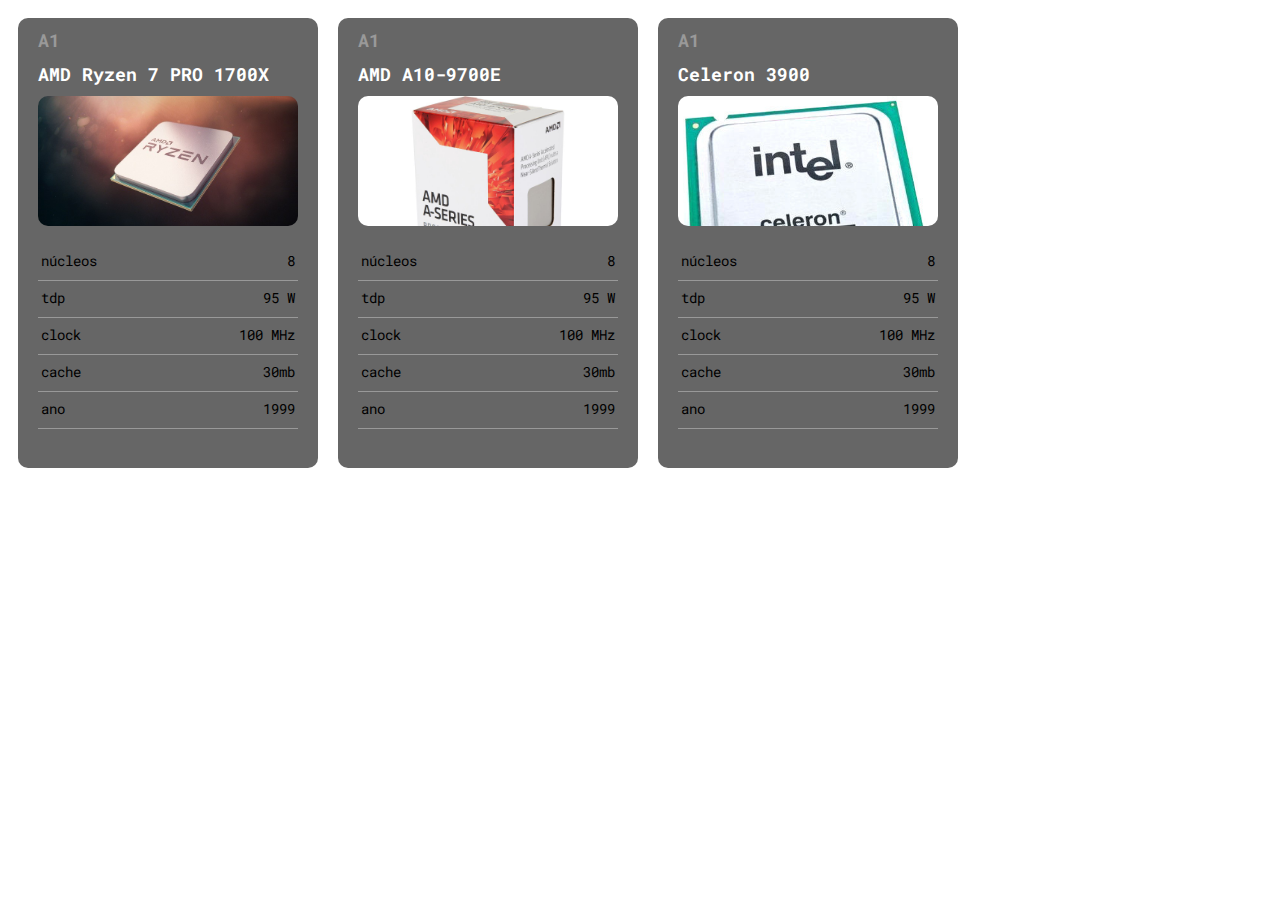
==== index.html @ c6e766c1 "opa" ====
<html>
	<head>
		<link href="https://fonts.googleapis.com/css?family=Roboto+Mono:400,700" rel="stylesheet">
		<link rel="stylesheet" href="css/default.css">
		<script type="text/javascript" src="js/jquery.min.js"></script>
		<script type="text/javascript" src="js/mustache.min.js"></script>
		<script type="text/javascript" src="js/trunfo.js"></script>
	</head>
	<body>
		<div id="cartas">
			
		</div>

	</body>
</html>
---- css/default.css ----
*{
	box-sizing: border-box;
}

#cartas{
	width: 100%;
}
.carta{
	font-family: 'Roboto Mono', monospace;
	background-color: #666;
	width: 300px;
	height: 450px;
	color: #000;
	margin: 10px;
	float: left;
	padding: 10px 20px;
	border-radius: 10px;
}

.carta .grupo{
	font-weight: bold;
	font-size: 18px;
	color: #999;
	width: 100%;
}

.carta .imagem{
	background-color: #fff;
	width: 100%;
	margin-top: 10px;
	margin-bottom: 20px;
	height: 130px;
	border-radius: 10px;
	overflow: hidden;
}

.carta .imagem img{
	width: 100%;
}

.carta .nome{
	font-weight: bold;
	font-size: 18px;
	color: #fff;
	width: 100%;
	margin-top: 10px;
}

.carta .atributo{
	font-size: 14px;
	width: 100%;
	height: 35px;
	margin-bottom:2px;
	border-bottom: 1px solid #999; 
}

.carta .atributo .rotulo{
	float: left;
	padding-left: 3px;
	margin-top: 5px;
}

.carta .atributo .valor{
	float: right;
	padding-right: 3px;
	margin-top: 5px;
}
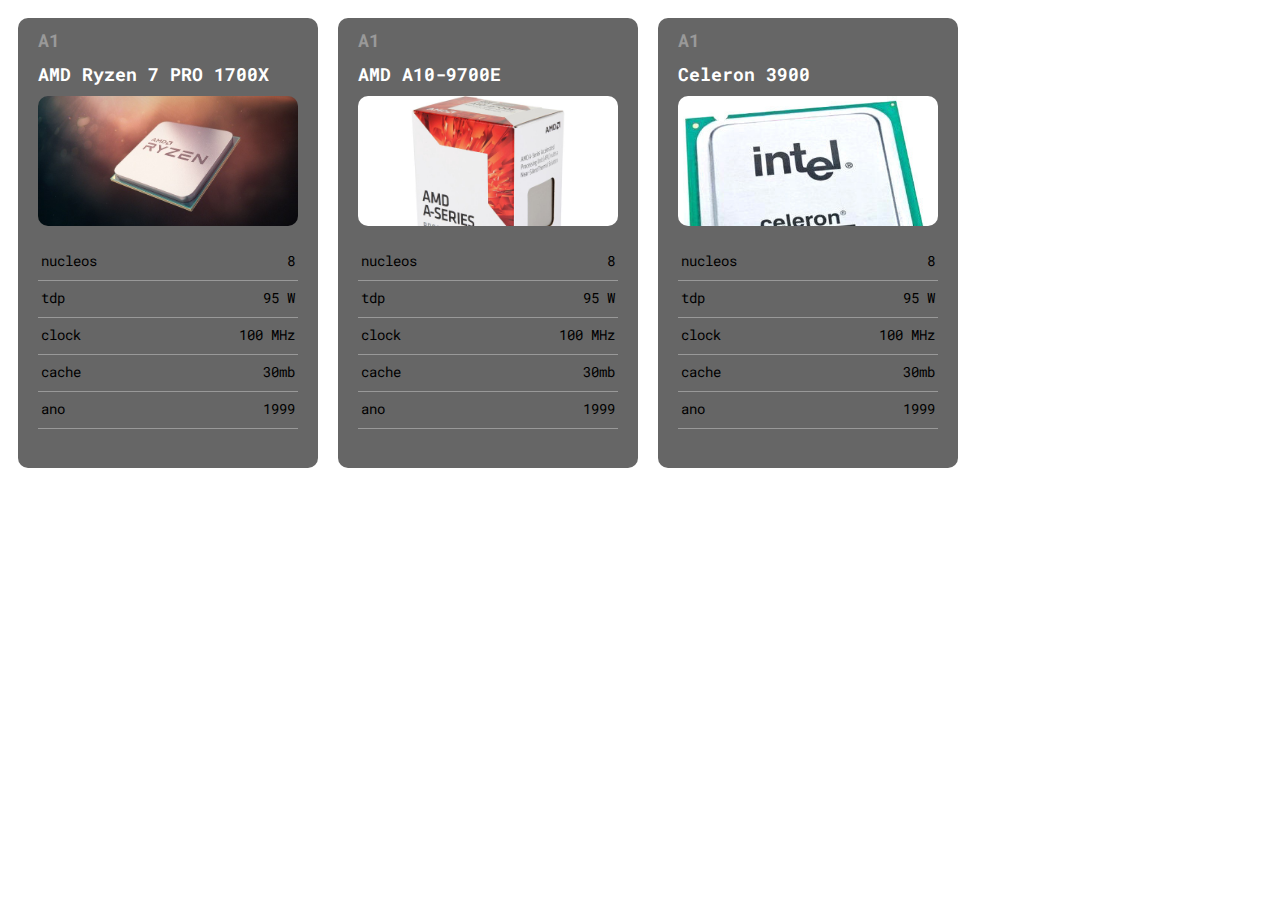
==== commit c04758ee: "ok" ====
--- a/index.html
+++ b/index.html
@@ -1,5 +1,6 @@
 <html>
 	<head>
+		<meta charset="UTF-8">
 		<link href="https://fonts.googleapis.com/css?family=Roboto+Mono:400,700" rel="stylesheet">
 		<link rel="stylesheet" href="css/default.css">
 		<script type="text/javascript" src="js/jquery.min.js"></script>
